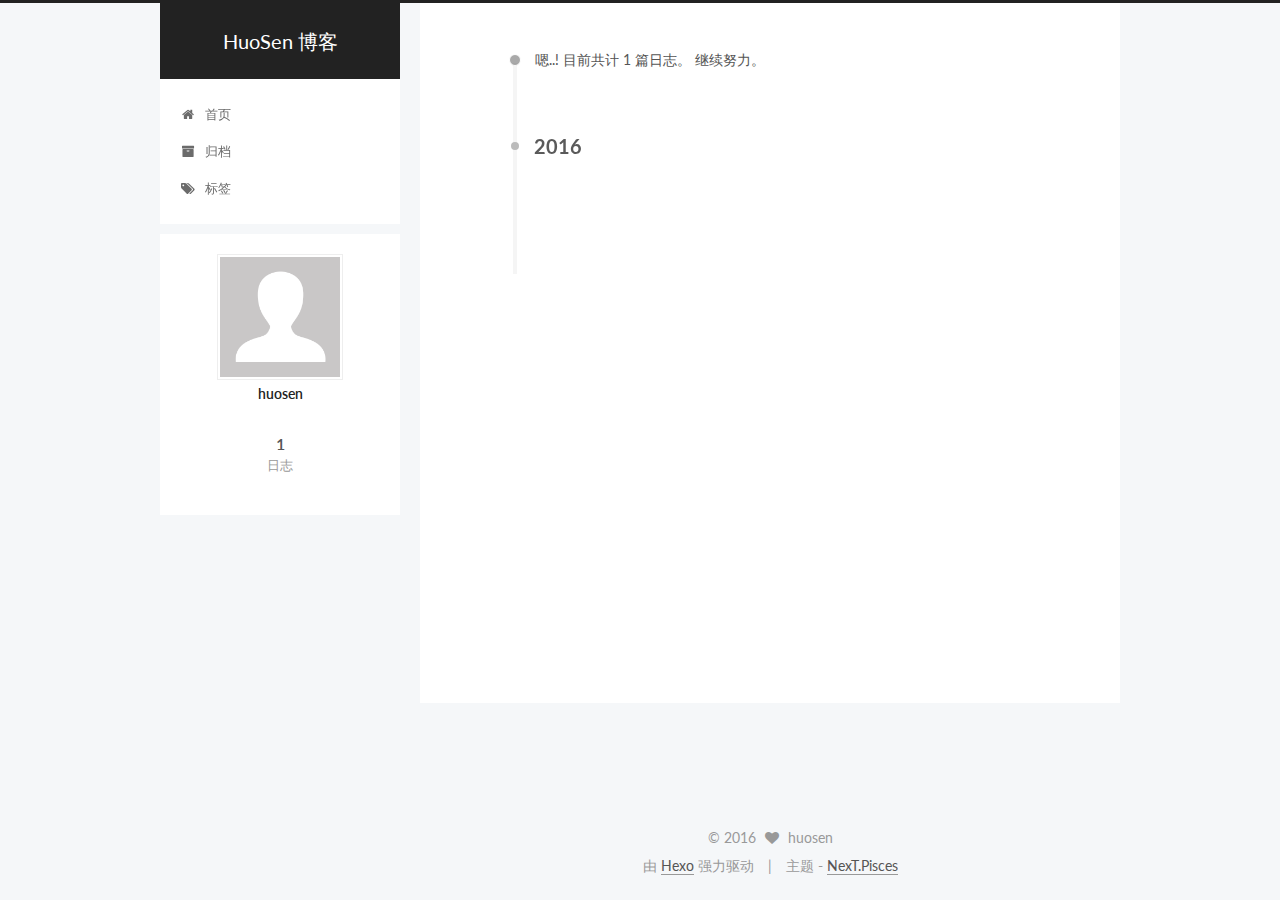
==== archives/index.html @ aec1fa44 "Site updated: 2016-07-03 00:28:52" ====
<!doctype html>



  


<html class="theme-next pisces use-motion">
<head>
  <meta charset="UTF-8"/>
<meta http-equiv="X-UA-Compatible" content="IE=edge,chrome=1" />
<meta name="viewport" content="width=device-width, initial-scale=1, maximum-scale=1"/>



<meta http-equiv="Cache-Control" content="no-transform" />
<meta http-equiv="Cache-Control" content="no-siteapp" />












  
  
  <link href="/vendors/fancybox/source/jquery.fancybox.css?v=2.1.5" rel="stylesheet" type="text/css" />




  
  
  
  

  
    
    
  

  

  

  

  

  
    
    
    <link href="//fonts.googleapis.com/css?family=Lato:300,300italic,400,400italic,700,700italic&subset=latin,latin-ext" rel="stylesheet" type="text/css">
  






<link href="/vendors/font-awesome/css/font-awesome.min.css?v=4.4.0" rel="stylesheet" type="text/css" />

<link href="/css/main.css?v=5.0.1" rel="stylesheet" type="text/css" />


  <meta name="keywords" content="Hexo, NexT" />








  <link rel="shortcut icon" type="image/x-icon" href="/favicon.ico?v=5.0.1" />






<meta property="og:type" content="website">
<meta property="og:title" content="HuoSen 博客">
<meta property="og:url" content="http://yoursite.com/archives/index.html">
<meta property="og:site_name" content="HuoSen 博客">
<meta name="twitter:card" content="summary">
<meta name="twitter:title" content="HuoSen 博客">



<script type="text/javascript" id="hexo.configuration">
  var NexT = window.NexT || {};
  var CONFIG = {
    scheme: 'Pisces',
    sidebar: {"position":"left","display":"post"},
    fancybox: true,
    motion: true,
    duoshuo: {
      userId: 0,
      author: '博主'
    }
  };
</script>




  <link rel="canonical" href="http://yoursite.com/archives/"/>

  <title> 归档 | HuoSen 博客 </title>
</head>

<body itemscope itemtype="http://schema.org/WebPage" lang="zh-Hans">

  










  
  
    
  

  <div class="container one-collumn sidebar-position-left  page-archive  ">
    <div class="headband"></div>

    <header id="header" class="header" itemscope itemtype="http://schema.org/WPHeader">
      <div class="header-inner"><div class="site-meta ">
  

  <div class="custom-logo-site-title">
    <a href="/"  class="brand" rel="start">
      <span class="logo-line-before"><i></i></span>
      <span class="site-title">HuoSen 博客</span>
      <span class="logo-line-after"><i></i></span>
    </a>
  </div>
  <p class="site-subtitle"></p>
</div>

<div class="site-nav-toggle">
  <button>
    <span class="btn-bar"></span>
    <span class="btn-bar"></span>
    <span class="btn-bar"></span>
  </button>
</div>

<nav class="site-nav">
  

  
    <ul id="menu" class="menu">
      
        
        <li class="menu-item menu-item-home">
          <a href="/" rel="section">
            
              <i class="menu-item-icon fa fa-fw fa-home"></i> <br />
            
            首页
          </a>
        </li>
      
        
        <li class="menu-item menu-item-archives">
          <a href="/archives" rel="section">
            
              <i class="menu-item-icon fa fa-fw fa-archive"></i> <br />
            
            归档
          </a>
        </li>
      
        
        <li class="menu-item menu-item-tags">
          <a href="/tags" rel="section">
            
              <i class="menu-item-icon fa fa-fw fa-tags"></i> <br />
            
            标签
          </a>
        </li>
      

      
    </ul>
  

  
</nav>

 </div>
    </header>

    <main id="main" class="main">
      <div class="main-inner">
        <div class="content-wrap">
          <div id="content" class="content">
            

  <section id="posts" class="posts-collapse">
    <span class="archive-move-on"></span>

    <span class="archive-page-counter">
      
      
      
        
      
      嗯..! 目前共计 1 篇日志。 继续努力。
    </span>

    

      
      
      

      
        
        <div class="collection-title">
          <h2 class="archive-year motion-element" id="archive-year-2016">2016</h2>
        </div>
      
      

      

  <article class="post post-type-normal" itemscope itemtype="http://schema.org/Article">
    <header class="post-header">

      <h1 class="post-title">
        
            <a class="post-title-link" href="/2016/07/02/hello-world/" itemprop="url">
              
                <span itemprop="name">Hello World</span>
              
            </a>
        
      </h1>

      <div class="post-meta">
        <time class="post-time" itemprop="dateCreated"
              datetime="2016-07-02T23:35:58+08:00"
              content="2016-07-02" >
          07-02
        </time>
      </div>

    </header>
  </article>



    

  </section>

  



          </div>
          


          

        </div>
        
          
  
  <div class="sidebar-toggle">
    <div class="sidebar-toggle-line-wrap">
      <span class="sidebar-toggle-line sidebar-toggle-line-first"></span>
      <span class="sidebar-toggle-line sidebar-toggle-line-middle"></span>
      <span class="sidebar-toggle-line sidebar-toggle-line-last"></span>
    </div>
  </div>

  <aside id="sidebar" class="sidebar">
    <div class="sidebar-inner">

      

      

      <section class="site-overview sidebar-panel  sidebar-panel-active ">
        <div class="site-author motion-element" itemprop="author" itemscope itemtype="http://schema.org/Person">
          <img class="site-author-image" itemprop="image"
               src="/images/avatar.gif"
               alt="huosen" />
          <p class="site-author-name" itemprop="name">huosen</p>
          <p class="site-description motion-element" itemprop="description"></p>
        </div>
        <nav class="site-state motion-element">
          <div class="site-state-item site-state-posts">
            <a href="/archives">
              <span class="site-state-item-count">1</span>
              <span class="site-state-item-name">日志</span>
            </a>
          </div>

          

          

        </nav>

        

        <div class="links-of-author motion-element">
          
        </div>

        
        

        
        

      </section>

      

    </div>
  </aside>


        
      </div>
    </main>

    <footer id="footer" class="footer">
      <div class="footer-inner">
        <div class="copyright" >
  
  &copy; 
  <span itemprop="copyrightYear">2016</span>
  <span class="with-love">
    <i class="fa fa-heart"></i>
  </span>
  <span class="author" itemprop="copyrightHolder">huosen</span>
</div>

<div class="powered-by">
  由 <a class="theme-link" href="http://hexo.io">Hexo</a> 强力驱动
</div>

<div class="theme-info">
  主题 -
  <a class="theme-link" href="https://github.com/iissnan/hexo-theme-next">
    NexT.Pisces
  </a>
</div>

        

        
      </div>
    </footer>

    <div class="back-to-top">
      <i class="fa fa-arrow-up"></i>
    </div>
  </div>

  

<script type="text/javascript">
  if (Object.prototype.toString.call(window.Promise) !== '[object Function]') {
    window.Promise = null;
  }
</script>









  



  
  <script type="text/javascript" src="/vendors/jquery/index.js?v=2.1.3"></script>

  
  <script type="text/javascript" src="/vendors/fastclick/lib/fastclick.min.js?v=1.0.6"></script>

  
  <script type="text/javascript" src="/vendors/jquery_lazyload/jquery.lazyload.js?v=1.9.7"></script>

  
  <script type="text/javascript" src="/vendors/velocity/velocity.min.js?v=1.2.1"></script>

  
  <script type="text/javascript" src="/vendors/velocity/velocity.ui.min.js?v=1.2.1"></script>

  
  <script type="text/javascript" src="/vendors/fancybox/source/jquery.fancybox.pack.js?v=2.1.5"></script>


  


  <script type="text/javascript" src="/js/src/utils.js?v=5.0.1"></script>

  <script type="text/javascript" src="/js/src/motion.js?v=5.0.1"></script>



  
  


  <script type="text/javascript" src="/js/src/affix.js?v=5.0.1"></script>

  <script type="text/javascript" src="/js/src/schemes/pisces.js?v=5.0.1"></script>



  
  
    <script type="text/javascript" id="motion.page.archive">
      $('.archive-year').velocity('transition.slideLeftIn');
    </script>
  


  


  <script type="text/javascript" src="/js/src/bootstrap.js?v=5.0.1"></script>



  



  




  
  
  

  

  

</body>
</html>
---- css/main.css ----
/* normalize.css v3.0.2 | MIT License | git.io/normalize */
html {
  font-family: sans-serif; /* 1 */
  -ms-text-size-adjust: 100%; /* 2 */
  -webkit-text-size-adjust: 100%; /* 2 */
}
body {
  margin: 0;
}
article,
aside,
details,
figcaption,
figure,
footer,
header,
hgroup,
main,
menu,
nav,
section,
summary {
  display: block;
}
audio,
canvas,
progress,
video {
  display: inline-block; /* 1 */
  vertical-align: baseline; /* 2 */
}
audio:not([controls]) {
  display: none;
  height: 0;
}
[hidden],
template {
  display: none;
}
a {
  background-color: transparent;
}
a:active,
a:hover {
  outline: 0;
}
abbr[title] {
  border-bottom: 1px dotted;
}
b,
strong {
  font-weight: bold;
}
dfn {
  font-style: italic;
}
h1 {
  font-size: 2em;
  margin: 0.67em 0;
}
mark {
  background: #ff0;
  color: #000;
}
small {
  font-size: 80%;
}
sub,
sup {
  font-size: 75%;
  line-height: 0;
  position: relative;
  vertical-align: baseline;
}
sup {
  top: -0.5em;
}
sub {
  bottom: -0.25em;
}
img {
  border: 0;
}
svg:not(:root) {
  overflow: hidden;
}
figure {
  margin: 1em 40px;
}
hr {
  -moz-box-sizing: content-box;
  box-sizing: content-box;
  height: 0;
}
pre {
  overflow: auto;
}
code,
kbd,
pre,
samp {
  font-family: monospace, monospace;
  font-size: 1em;
}
button,
input,
optgroup,
select,
textarea {
  color: inherit; /* 1 */
  font: inherit; /* 2 */
  margin: 0; /* 3 */
}
button {
  overflow: visible;
}
button,
select {
  text-transform: none;
}
button,
html input[type="button"],
input[type="reset"],
input[type="submit"] {
  -webkit-appearance: button; /* 2 */
  cursor: pointer; /* 3 */
}
button[disabled],
html input[disabled] {
  cursor: default;
}
button::-moz-focus-inner,
input::-moz-focus-inner {
  border: 0;
  padding: 0;
}
input {
  line-height: normal;
}
input[type="checkbox"],
input[type="radio"] {
  box-sizing: border-box; /* 1 */
  padding: 0; /* 2 */
}
input[type="number"]::-webkit-inner-spin-button,
input[type="number"]::-webkit-outer-spin-button {
  height: auto;
}
input[type="search"] {
  -webkit-appearance: textfield; /* 1 */
  -moz-box-sizing: content-box;
  -webkit-box-sizing: content-box; /* 2 */
  box-sizing: content-box;
}
input[type="search"]::-webkit-search-cancel-button,
input[type="search"]::-webkit-search-decoration {
  -webkit-appearance: none;
}
fieldset {
  border: 1px solid #c0c0c0;
  margin: 0 2px;
  padding: 0.35em 0.625em 0.75em;
}
legend {
  border: 0; /* 1 */
  padding: 0; /* 2 */
}
textarea {
  overflow: auto;
}
optgroup {
  font-weight: bold;
}
table {
  border-collapse: collapse;
  border-spacing: 0;
}
td,
th {
  padding: 0;
}
::selection {
  background: #262a30;
  color: #fff;
}
body {
  position: relative;
  font-family: 'Lato', "PingFang SC", "Microsoft YaHei", sans-serif;
  font-size: 14px;
  line-height: 2;
  color: #555;
  background: #fff;
}
@media (max-width: 767px) {
  body {
    padding-right: 0 !important;
  }
}
@media (min-width: 768px) and (max-width: 991px) {
  body {
    padding-right: 0 !important;
  }
}
@media (min-width: 1600px) {
  body {
    font-size: 16px;
  }
}
h1,
h2,
h3,
h4,
h5,
h6 {
  margin: 0;
  padding: 0;
  font-weight: bold;
  line-height: 1.5;
  font-family: 'Lato', "PingFang SC", "Microsoft YaHei", sans-serif;
}
h2,
h3,
h4,
h5,
h6 {
  margin: 20px 0 15px;
}
h1 {
  font-size: 22px;
}
@media (max-width: 767px) {
  h1 {
    font-size: 18px;
  }
}
h2 {
  font-size: 20px;
}
@media (max-width: 767px) {
  h2 {
    font-size: 16px;
  }
}
h3 {
  font-size: 18px;
}
@media (max-width: 767px) {
  h3 {
    font-size: 14px;
  }
}
h4 {
  font-size: 16px;
}
@media (max-width: 767px) {
  h4 {
    font-size: 12px;
  }
}
h5 {
  font-size: 14px;
}
@media (max-width: 767px) {
  h5 {
    font-size: 10px;
  }
}
h6 {
  font-size: 12px;
}
@media (max-width: 767px) {
  h6 {
    font-size: 8px;
  }
}
p {
  margin: 0 0 25px 0;
}
a {
  color: #555;
  text-decoration: none;
  border-bottom: 1px solid #999;
  word-wrap: break-word;
}
a:hover {
  color: #222;
  border-bottom-color: #222;
}
ul {
  list-style: none;
}
blockquote {
  margin: 0;
  padding: 0;
}
img {
  display: block;
  margin: auto;
  max-width: 100%;
  height: auto;
}
hr {
  margin: 40px 0;
  height: 3px;
  border: none;
  background-color: #ddd;
  background-image: repeating-linear-gradient(-45deg, #fff, #fff 4px, transparent 4px, transparent 8px);
}
blockquote {
  padding: 0 15px;
  color: #666;
  border-left: 4px solid #ddd;
}
blockquote cite::before {
  content: "-";
  padding: 0 5px;
}
dt {
  font-weight: 700;
}
dd {
  margin: 0;
  padding: 0;
}
.text-left {
  text-align: left;
}
.text-center {
  text-align: center;
}
.text-right {
  text-align: right;
}
.text-justify {
  text-align: justify;
}
.text-nowrap {
  white-space: nowrap;
}
.text-lowercase {
  text-transform: lowercase;
}
.text-uppercase {
  text-transform: uppercase;
}
.text-capitalize {
  text-transform: capitalize;
}
.center-block {
  display: block;
  margin-left: auto;
  margin-right: auto;
}
.clearfix:before,
.clearfix:after {
  content: " ";
  display: table;
}
.clearfix:after {
  clear: both;
}
.pullquote {
  width: 45%;
}
.pullquote.left {
  float: left;
  margin-left: 5px;
  margin-right: 10px;
}
.pullquote.right {
  float: right;
  margin-left: 10px;
  margin-right: 5px;
}
.affix.affix.affix {
  position: fixed;
}
.translation {
  margin-top: -20px;
  font-size: 14px;
  color: #999;
}
.scrollbar-measure {
  width: 100px;
  height: 100px;
  overflow: scroll;
  position: absolute;
  top: -9999px;
}
.use-motion .motion-element {
  opacity: 0;
}
#local-search-input {
  padding: 3px;
  border: none;
  text-indent: 14px;
  border-radius: 0;
  width: 140px;
  outline: none;
  border-bottom: 1px solid #999;
  background: inherit;
  opacity: 0.5;
}
#local-search-input:focus {
  opacity: 1;
}
.search-icon {
  position: absolute;
  top: 9px;
}
table {
  margin: 20px 0;
  width: 100%;
  border-collapse: collapse;
  border-spacing: 0;
  border: 1px solid #ddd;
  font-size: 14px;
  table-layout: fixed;
  word-wrap: break-all;
}
table>tbody>tr:nth-of-type(odd) {
  background-color: #f9f9f9;
}
table>tbody>tr:hover {
  background-color: #f5f5f5;
}
caption,
th,
td {
  padding: 8px;
  text-align: left;
  vertical-align: middle;
  font-weight: normal;
}
th,
td {
  border-bottom: 3px solid #ddd;
  border-right: 1px solid #eee;
}
th {
  padding-bottom: 10px;
  font-weight: 700;
}
td {
  border-bottom-width: 1px;
}
html,
body {
  height: 100%;
}
.container {
  position: relative;
  min-height: 100%;
}
.header-inner {
  margin: 0 auto;
  padding: 100px 0 70px;
  width: 700px;
}
@media (min-width: 1600px) {
  .container .header-inner {
    width: 900px;
  }
}
.main {
  padding-bottom: 150px;
}
.main-inner {
  margin: 0 auto;
  width: 700px;
}
@media (min-width: 1600px) {
  .container .main-inner {
    width: 900px;
  }
}
.footer {
  position: absolute;
  left: 0;
  bottom: 0;
  width: 100%;
  min-height: 50px;
}
.footer-inner {
  box-sizing: border-box;
  margin: 20px auto;
  width: 700px;
}
@media (min-width: 1600px) {
  .container .footer-inner {
    width: 900px;
  }
}
pre,
.highlight {
  overflow: auto;
  margin: 20px 0;
  padding: 15px;
  font-size: 13px;
  color: #4d4d4c;
  background: #f7f7f7;
  line-height: 1.6;
}
pre,
code {
  font-family: consolas, Menlo, "PingFang SC", "Microsoft YaHei", monospace;
}
code {
  padding: 2px 4px;
  word-break: break-all;
  color: #555;
  background: #eee;
  border-radius: 4px;
  font-size: 13px;
}
pre code {
  padding: 0;
  color: #4d4d4c;
  background: none;
  text-shadow: none;
}
.highlight pre {
  border: none;
  margin: 0;
  padding: 1px;
}
.highlight table {
  margin: 0;
  width: auto;
  border: none;
}
.highlight td {
  border: none;
  padding: 0;
}
.highlight figcaption {
  font-size: 1em;
  color: #4d4d4c;
  line-height: 1em;
  margin-bottom: 1em;
}
.highlight figcaption:before,
.highlight figcaption:after {
  content: " ";
  display: table;
}
.highlight figcaption:after {
  clear: both;
}
.highlight figcaption a {
  float: right;
  color: #4d4d4c;
}
.highlight figcaption a:hover {
  border-bottom-color: #4d4d4c;
}
.highlight .gutter pre {
  color: #666;
  text-align: right;
  padding-right: 20px;
}
.highlight .line {
  height: 20px;
}
.gist table {
  width: auto;
}
.gist table td {
  border: none;
}
pre .comment {
  color: #8e908c;
}
pre .variable,
pre .attribute,
pre .tag,
pre .regexp,
pre .ruby .constant,
pre .xml .tag .title,
pre .xml .pi,
pre .xml .doctype,
pre .html .doctype,
pre .css .id,
pre .css .class,
pre .css .pseudo {
  color: #c82829;
}
pre .number,
pre .preprocessor,
pre .built_in,
pre .literal,
pre .params,
pre .constant,
pre .command {
  color: #f5871f;
}
pre .ruby .class .title,
pre .css .rules .attribute,
pre .string,
pre .value,
pre .inheritance,
pre .header,
pre .ruby .symbol,
pre .xml .cdata,
pre .special,
pre .number,
pre .formula {
  color: #718c00;
}
pre .title,
pre .css .hexcolor {
  color: #3e999f;
}
pre .function,
pre .python .decorator,
pre .python .title,
pre .ruby .function .title,
pre .ruby .title .keyword,
pre .perl .sub,
pre .javascript .title,
pre .coffeescript .title {
  color: #4271ae;
}
pre .keyword,
pre .javascript .function {
  color: #8959a8;
}
.full-image.full-image.full-image {
  border: none;
  max-width: 100%;
  width: auto;
  margin: 20px auto;
}
@media (min-width: 992px) {
  .full-image.full-image.full-image {
    max-width: none;
    width: 126%;
    margin: 0 -13%;
  }
}
.blockquote-center,
.page-home .post-type-quote blockquote,
.page-post-detail .post-type-quote blockquote {
  position: relative;
  margin: 40px 0;
  padding: 0;
  border-left: none;
  text-align: center;
}
.blockquote-center::before,
.page-home .post-type-quote blockquote::before,
.page-post-detail .post-type-quote blockquote::before,
.blockquote-center::after,
.page-home .post-type-quote blockquote::after,
.page-post-detail .post-type-quote blockquote::after {
  position: absolute;
  content: ' ';
  display: block;
  width: 100%;
  height: 24px;
  opacity: 0.2;
  background-repeat: no-repeat;
  background-position: 0 -6px;
  background-size: 22px 22px;
}
.blockquote-center::before,
.page-home .post-type-quote blockquote::before,
.page-post-detail .post-type-quote blockquote::before {
  top: -20px;
  background-image: url("../images/quote-l.svg");
  border-top: 1px solid #ccc;
}
.blockquote-center::after,
.page-home .post-type-quote blockquote::after,
.page-post-detail .post-type-quote blockquote::after {
  bottom: -20px;
  background-image: url("../images/quote-r.svg");
  border-bottom: 1px solid #ccc;
  background-position: 100% 8px;
}
.blockquote-center p,
.page-home .post-type-quote blockquote p,
.page-post-detail .post-type-quote blockquote p,
.blockquote-center div,
.page-home .post-type-quote blockquote div,
.page-post-detail .post-type-quote blockquote div {
  text-align: center;
}
.post .post-body .group-picture img {
  box-sizing: border-box;
  padding: 0 3px;
  border: none;
}
.post .group-picture-row {
  overflow: hidden;
  margin-top: 6px;
}
.post .group-picture-row:first-child {
  margin-top: 0;
}
.post .group-picture-column {
  float: left;
}
.page-post-detail .post-body .group-picture-column {
  float: none;
  margin-top: 10px;
  width: auto !important;
}
.page-post-detail .post-body .group-picture-column img {
  margin: 0 auto;
}
.page-archive .group-picture-container {
  overflow: hidden;
}
.page-archive .group-picture-row {
  float: left;
}
.page-archive .group-picture-row:first-child {
  margin-top: 6px;
}
.page-archive .group-picture-column {
  max-width: 150px;
  max-height: 150px;
}
.btn {
  display: inline-block;
  padding: 0 20px;
  font-size: 14px;
  color: #fff;
  background: #222;
  border: 2px solid #555;
  text-decoration: none;
  border-radius: 0;
  transition-property: background-color;
  transition-duration: 0.2s;
  transition-timing-function: ease-in-out;
  transition-delay: 0s;
}
.btn:hover,
.post-more-link .btn:hover {
  border-color: #222;
  color: #fff;
  background: #222;
}
.btn-bar {
  display: block;
  width: 22px;
  height: 2px;
  background: #555;
  border-radius: 1px;
}
.btn-bar+.btn-bar {
  margin-top: 4px;
}
.pagination {
  margin: 120px 0 40px;
  text-align: center;
  border-top: 1px solid #eee;
}
.page-number-basic,
.pagination .prev,
.pagination .next,
.pagination .page-number,
.pagination .space {
  display: inline-block;
  position: relative;
  top: -1px;
  margin: 0 10px;
  padding: 0 10px;
  line-height: 30px;
}
@media (max-width: 767px) {
  .page-number-basic,
  .pagination .prev,
  .pagination .next,
  .pagination .page-number,
  .pagination .space {
    margin: 0 5px;
  }
}
.pagination .prev,
.pagination .next,
.pagination .page-number {
  border-bottom: 0;
  border-top: 1px solid #eee;
  transition-property: border-color;
  transition-duration: 0.2s;
  transition-timing-function: ease-in-out;
  transition-delay: 0s;
}
.pagination .prev:hover,
.pagination .next:hover,
.pagination .page-number:hover {
  border-top-color: #222;
}
.pagination .space {
  padding: 0;
  margin: 0;
}
.pagination .prev {
  margin-left: 0;
}
.pagination .next {
  margin-right: 0;
}
.pagination .page-number.current {
  color: #fff;
  background: #ccc;
  border-top-color: #ccc;
}
@media (max-width: 767px) {
  .pagination {
    border-top: none;
  }
  .pagination .prev,
  .pagination .next,
  .pagination .page-number {
    margin-bottom: 10px;
    border-top: 0;
    border-bottom: 1px solid #eee;
  }
  .pagination .prev:hover,
  .pagination .next:hover,
  .pagination .page-number:hover {
    border-bottom-color: #222;
  }
}
.comments {
  margin: 60px 20px 0;
}
.tag-cloud {
  text-align: center;
}
.tag-cloud a {
  display: inline-block;
  margin: 10px;
}
.back-to-top {
  box-sizing: border-box;
  position: fixed;
  bottom: -100px;
  right: 50px;
  z-index: 1050;
  padding: 0 6px;
  width: 25px;
  background: #222;
  font-size: 12px;
  opacity: 0.6;
  color: #fff;
  cursor: pointer;
  text-align: center;
  -webkit-transform: translateZ(0);
  transition-property: bottom;
  transition-duration: 0.2s;
  transition-timing-function: ease-in-out;
  transition-delay: 0s;
}
@media (max-width: 767px) {
  .back-to-top {
    display: none;
  }
}
@media (min-width: 768px) and (max-width: 991px) {
  .back-to-top {
    display: none;
  }
}
.back-to-top.back-to-top-on {
  bottom: 40px;
}
.header {
  background: #fff;
}
.header-inner {
  position: relative;
}
.headband {
  height: 3px;
  background: #222;
}
.site-meta {
  margin: 0;
  text-align: center;
}
@media (max-width: 767px) {
  .site-meta {
    text-align: center;
  }
}
.brand {
  position: relative;
  display: inline-block;
  padding: 0 40px;
  color: #fff;
  background: #222;
  border-bottom: none;
}
.brand:hover {
  color: #fff;
}
.logo {
  display: inline-block;
  margin-right: 5px;
  line-height: 36px;
  vertical-align: top;
}
.site-title {
  display: inline-block;
  vertical-align: top;
  line-height: 36px;
  font-size: 20px;
  font-weight: normal;
  font-family: 'Lato', "PingFang SC", "Microsoft YaHei", sans-serif;
}
.site-subtitle {
  margin-top: 10px;
  font-size: 13px;
  color: #ddd;
}
.use-motion .brand {
  opacity: 0;
}
.use-motion .logo,
.use-motion .site-title,
.use-motion .site-subtitle {
  opacity: 0;
  position: relative;
  top: -10px;
}
.site-nav-toggle {
  display: none;
  position: absolute;
  top: 10px;
  left: 10px;
}
@media (max-width: 767px) {
  .site-nav-toggle {
    display: block;
  }
}
.site-nav-toggle button {
  margin-top: 2px;
  padding: 9px 10px;
  background: transparent;
  border: none;
}
@media (max-width: 767px) {
  .site-nav {
    display: none;
    margin: 0 -10px;
    padding: 0 10px;
    clear: both;
    border-top: 1px solid #ddd;
  }
}
@media (min-width: 768px) and (max-width: 991px) {
  .site-nav {
    display: block !important;
  }
}
@media (min-width: 992px) {
  .site-nav {
    display: block !important;
  }
}
.menu {
  margin-top: 20px;
  padding-left: 0;
  text-align: center;
}
.menu .menu-item {
  display: inline-block;
  margin: 0 10px;
}
@media screen and (max-width: 767px) {
  .menu .menu-item {
    margin-top: 10px;
  }
}
.menu .menu-item a {
  display: block;
  font-size: 13px;
  text-transform: capitalize;
  line-height: inherit;
  border-bottom: 1px solid transparent;
  transition-property: border-color;
  transition-duration: 0.2s;
  transition-timing-function: ease-in-out;
  transition-delay: 0s;
}
.menu .menu-item a:hover,
.menu-item-active a {
  border-bottom-color: #222;
}
.menu .menu-item .fa {
  margin-right: 5px;
}
.use-motion .menu-item {
  opacity: 0;
}
.post-body {
  font-family: 'Lato', "PingFang SC", "Microsoft YaHei", sans-serif;
}
@media (max-width: 767px) {
  .post-body {
    word-break: break-word;
  }
}
.post-body .fancybox img {
  display: block !important;
  margin: 0 auto;
  cursor: pointer;
  cursor: zoom-in;
  cursor: -webkit-zoom-in;
}
.post-body .image-caption,
.post-body .figure .caption {
  margin: 10px auto 15px;
  text-align: center;
  font-size: 14px;
  color: #999;
  font-weight: bold;
  line-height: 1;
}
.post-sticky-flag {
  display: inline-block;
  font-size: 16px;
  -ms-transform: rotate(30deg);
  -webkit-transform: rotate(30deg);
  -moz-transform: rotate(30deg);
  -ms-transform: rotate(30deg);
  -o-transform: rotate(30deg);
  transform: rotate(30deg);
}
.posts-expand {
  padding-top: 40px;
}
@media (max-width: 767px) {
  .posts-expand {
    margin: 0 20px;
  }
  .post-body pre,
  .post-body .highlight {
    padding: 10px;
  }
  .post-body pre .gutter pre,
  .post-body .highlight .gutter pre {
    padding-right: 10px;
  }
}
@media (min-width: 992px) {
  .posts-expand .post-body {
    text-align: justify;
  }
}
.posts-expand .post-body h2,
.posts-expand .post-body h3,
.posts-expand .post-body h4,
.posts-expand .post-body h5,
.posts-expand .post-body h6 {
  padding-top: 10px;
}
.posts-expand .post-body h2 .header-anchor,
.posts-expand .post-body h3 .header-anchor,
.posts-expand .post-body h4 .header-anchor,
.posts-expand .post-body h5 .header-anchor,
.posts-expand .post-body h6 .header-anchor {
  float: right;
  margin-left: 10px;
  color: #ccc;
  border-bottom-style: none;
  visibility: hidden;
}
.posts-expand .post-body h2 .header-anchor:hover,
.posts-expand .post-body h3 .header-anchor:hover,
.posts-expand .post-body h4 .header-anchor:hover,
.posts-expand .post-body h5 .header-anchor:hover,
.posts-expand .post-body h6 .header-anchor:hover {
  color: inherit;
}
.posts-expand .post-body h2:hover .header-anchor,
.posts-expand .post-body h3:hover .header-anchor,
.posts-expand .post-body h4:hover .header-anchor,
.posts-expand .post-body h5:hover .header-anchor,
.posts-expand .post-body h6:hover .header-anchor {
  visibility: visible;
}
.posts-expand .post-body ul li {
  list-style: circle;
}
.posts-expand .post-body img {
  box-sizing: border-box;
  margin: auto;
  padding: 3px;
  border: 1px solid #ddd;
}
.posts-expand .fancybox img {
  margin: 0 auto;
}
@media (max-width: 767px) {
  .posts-collapse {
    margin: 0 20px;
  }
  .posts-collapse .post-title,
  .posts-collapse .post-meta {
    display: block;
    width: auto;
    text-align: left;
  }
}
.posts-collapse {
  position: relative;
  z-index: 1010;
  margin-left: 55px;
}
.posts-collapse::after {
  content: " ";
  position: absolute;
  top: 20px;
  left: 0;
  margin-left: -2px;
  width: 4px;
  height: 100%;
  background: #f5f5f5;
  z-index: -1;
}
@media (max-width: 767px) {
  .posts-collapse {
    margin: 0 20px;
  }
}
.posts-collapse .collection-title {
  position: relative;
  margin: 60px 0;
}
.posts-collapse .collection-title h2 {
  margin-left: 20px;
}
.posts-collapse .collection-title small {
  color: #bbb;
}
.posts-collapse .collection-title::before {
  content: " ";
  position: absolute;
  left: 0;
  top: 50%;
  margin-left: -4px;
  margin-top: -4px;
  width: 8px;
  height: 8px;
  background: #bbb;
  border-radius: 50%;
}
.posts-collapse .post {
  margin: 30px 0;
}
.posts-collapse .post-header {
  position: relative;
  transition-duration: 0.2s;
  transition-timing-function: ease-in-out;
  transition-delay: 0s;
  transition-property: border;
  border-bottom: 1px dashed #ccc;
}
.posts-collapse .post-header::before {
  content: " ";
  position: absolute;
  left: 0;
  top: 12px;
  width: 6px;
  height: 6px;
  margin-left: -4px;
  background: #bbb;
  border-radius: 50%;
  border: 1px solid #fff;
  transition-duration: 0.2s;
  transition-timing-function: ease-in-out;
  transition-delay: 0s;
  transition-property: background;
}
.posts-collapse .post-header:hover {
  border-bottom-color: #666;
}
.posts-collapse .post-header:hover::before {
  background: #222;
}
.posts-collapse .post-meta {
  position: absolute;
  font-size: 12px;
  left: 20px;
  top: 5px;
}
.posts-collapse .post-comments-count {
  display: none;
}
.posts-collapse .post-title {
  margin-left: 60px;
  font-size: 16px;
  font-weight: normal;
  line-height: inherit;
}
.posts-collapse .post-title::after {
  margin-left: 3px;
  opacity: 0.6;
}
.posts-collapse .post-title a {
  color: #666;
  border-bottom: none;
}
.page-home .post-type-quote .post-header,
.page-post-detail .post-type-quote .post-header,
.page-home .post-type-quote .post-tags,
.page-post-detail .post-type-quote .post-tags {
  display: none;
}
.posts-expand .post-title {
  font-size: 26px;
  text-align: center;
  word-break: break-word;
  font-weight: 300;
}
@media (max-width: 767px) {
  .posts-expand .post-title {
    font-size: 22px;
  }
}
.posts-expand .post-title-link {
  display: inline-block;
  position: relative;
  color: #555;
  border-bottom: none;
  line-height: 1.2;
  vertical-align: top;
}
.posts-expand .post-title-link::before {
  content: "";
  position: absolute;
  width: 100%;
  height: 2px;
  bottom: 0;
  left: 0;
  background-color: #000;
  visibility: hidden;
  -webkit-transform: scaleX(0);
  -moz-transform: scaleX(0);
  -ms-transform: scaleX(0);
  -o-transform: scaleX(0);
  transform: scaleX(0);
  transition-duration: 0.2s;
  transition-timing-function: ease-in-out;
  transition-delay: 0s;
}
.posts-expand .post-title-link:hover::before {
  visibility: visible;
  -webkit-transform: scaleX(1);
  -moz-transform: scaleX(1);
  -ms-transform: scaleX(1);
  -o-transform: scaleX(1);
  transform: scaleX(1);
}
.posts-expand .post-title-link .fa {
  font-size: 16px;
}
.posts-expand .post-meta {
  margin: 3px 0 60px 0;
  color: #999;
  font-family: 'Lato', "PingFang SC", "Microsoft YaHei", sans-serif;
  font-size: 12px;
  text-align: center;
}
.posts-expand .post-meta .post-category-list {
  display: inline-block;
  margin: 0;
  padding: 3px;
}
.posts-expand .post-meta .post-category-list-link {
  color: #999;
}
.post-meta-item-icon {
  display: none;
  margin-right: 3px;
}
@media (min-width: 768px) and (max-width: 991px) {
  .post-meta-item-icon {
    display: inline-block;
  }
}
@media (max-width: 767px) {
  .post-meta-item-icon {
    display: inline-block;
  }
}
@media (min-width: 768px) and (max-width: 991px) {
  .post-meta-item-text {
    display: none;
  }
}
@media (max-width: 767px) {
  .post-meta-item-text {
    display: none;
  }
}
@media (max-width: 767px) {
  .posts-expand .post-comments-count {
    display: none;
  }
}
.post-more-link {
  margin-top: 50px;
}
.post-more-link .btn {
  color: #555;
  font-size: 14px;
  background: #fff;
  border-radius: 2px;
  line-height: 2;
}
.posts-expand .post-tags {
  margin-top: 40px;
  text-align: center;
}
.posts-expand .post-tags a {
  display: inline-block;
  margin-right: 10px;
  font-size: 13px;
}
.post-nav {
  overflow: hidden;
  margin-top: 60px;
  padding: 10px;
  white-space: nowrap;
  border-top: 1px solid #eee;
}
.post-nav-item {
  display: inline-block;
  width: 50%;
  white-space: normal;
}
.post-nav-item a {
  position: relative;
  display: inline-block;
  line-height: 25px;
  font-size: 14px;
  color: #555;
  border-bottom: none;
}
.post-nav-item a:hover {
  color: #222;
  border-bottom: none;
}
.post-nav-item a:active {
  top: 2px;
}
.post-nav-item a i {
  font-size: 12px;
}
.post-nav-prev {
  text-align: right;
}
.posts-expand .post-eof {
  display: block;
  margin: 80px auto 60px;
  width: 8%;
  height: 1px;
  background: #ccc;
  text-align: center;
}
.post:last-child .post-eof.post-eof.post-eof {
  display: none;
}
.post-gallery {
  display: table;
  table-layout: fixed;
  width: 100%;
  border-collapse: separate;
}
.post-gallery-row {
  display: table-row;
}
.post-gallery .post-gallery-img {
  display: table-cell;
  text-align: center;
  vertical-align: middle;
  border: none;
}
.post-gallery .post-gallery-img img {
  max-width: 100%;
  max-height: 100%;
  border: none;
}
.fancybox-close,
.fancybox-close:hover {
  border: none;
}
.sidebar {
  position: fixed;
  right: 0;
  top: 0;
  bottom: 0;
  width: 0;
  z-index: 1040;
  box-shadow: inset 0 2px 6px #000;
  background: #222;
  -webkit-transform: translateZ(0);
}
.sidebar a {
  color: #999;
  border-bottom-color: #555;
}
.sidebar a:hover {
  color: #eee;
}
@media (min-width: 768px) and (max-width: 991px) {
  .sidebar {
    display: none !important;
  }
}
@media (max-width: 767px) {
  .sidebar {
    display: none !important;
  }
}
.sidebar-inner {
  position: relative;
  padding: 20px 10px;
  color: #999;
  text-align: center;
}
.sidebar-toggle {
  position: fixed;
  right: 50px;
  bottom: 45px;
  width: 15px;
  height: 15px;
  padding: 5px;
  background: #222;
  line-height: 0;
  z-index: 1050;
  cursor: pointer;
  -webkit-transform: translateZ(0);
}
@media (min-width: 768px) and (max-width: 991px) {
  .sidebar-toggle {
    display: none;
  }
}
@media (max-width: 767px) {
  .sidebar-toggle {
    display: none;
  }
}
.sidebar-toggle-line {
  position: relative;
  display: inline-block;
  vertical-align: top;
  height: 2px;
  width: 100%;
  background: #fff;
  margin-top: 3px;
}
.sidebar-toggle-line:first-child {
  margin-top: 0;
}
.site-author-image {
  display: block;
  margin: 0 auto;
  padding: 2px;
  max-width: 120px;
  height: auto;
  border: 1px solid #eee;
}
.site-author-name {
  margin: 0;
  text-align: center;
  color: #222;
  font-weight: 600;
}
.site-description {
  margin-top: 0;
  text-align: center;
  font-size: 13px;
  color: #999;
}
.site-state {
  overflow: hidden;
  line-height: 1.4;
  white-space: nowrap;
  text-align: center;
}
.site-state-item {
  display: inline-block;
  padding: 0 15px;
  border-left: 1px solid #eee;
}
.site-state-item:first-child {
  border-left: none;
}
.site-state-item a {
  border-bottom: none;
}
.site-state-item-count {
  display: block;
  text-align: center;
  color: inherit;
  font-weight: 600;
  font-size: 16px;
}
.site-state-item-name {
  font-size: 13px;
  color: #999;
}
.feed-link {
  margin-top: 20px;
}
.feed-link a {
  display: inline-block;
  padding: 0 15px;
  color: #fc6423;
  border: 1px solid #fc6423;
  border-radius: 4px;
}
.feed-link a i {
  color: #fc6423;
  font-size: 14px;
}
.feed-link a:hover {
  color: #fff;
  background: #fc6423;
}
.feed-link a:hover i {
  color: #fff;
}
.links-of-author {
  margin-top: 20px;
}
.links-of-author a {
  display: inline-block;
  vertical-align: middle;
  margin-right: 10px;
  margin-bottom: 10px;
  border-bottom-color: #555;
  font-size: 13px;
}
.links-of-author a:before {
  display: inline-block;
  vertical-align: middle;
  margin-right: 3px;
  content: " ";
  width: 4px;
  height: 4px;
  border-radius: 50%;
  background: #2011af;
}
.links-of-blogroll {
  font-size: 13px;
}
.links-of-blogroll-title {
  margin-top: 20px;
  font-size: 14px;
  font-weight: 600;
}
.links-of-blogroll-list {
  margin: 0;
  padding: 0;
}
.links-of-blogroll-item {
  padding: 2px 10px;
}
.sidebar-nav {
  margin: 0 0 20px;
  padding-left: 0;
}
.sidebar-nav li {
  display: inline-block;
  cursor: pointer;
  border-bottom: 1px solid transparent;
  font-size: 14px;
  color: #555;
}
.sidebar-nav li:hover {
  color: #fc6423;
}
.page-post-detail .sidebar-nav-toc {
  padding: 0 5px;
}
.page-post-detail .sidebar-nav-overview {
  margin-left: 10px;
}
.sidebar-nav .sidebar-nav-active {
  color: #fc6423;
  border-bottom-color: #fc6423;
}
.sidebar-nav .sidebar-nav-active:hover {
  color: #fc6423;
}
.sidebar-panel {
  display: none;
}
.sidebar-panel-active {
  display: block;
}
.post-toc-empty {
  font-size: 14px;
  color: #666;
}
.post-toc-wrap {
  overflow: hidden;
}
.post-toc {
  overflow: auto;
}
.post-toc ol {
  margin: 0;
  padding: 0 2px 5px 10px;
  text-align: left;
  list-style: none;
  font-size: 14px;
}
.post-toc ol > ol {
  padding-left: 0;
}
.post-toc ol a {
  transition-duration: 0.2s;
  transition-timing-function: ease-in-out;
  transition-delay: 0s;
  transition-property: all;
  color: #666;
  border-bottom-color: #ccc;
}
.post-toc ol a:hover {
  color: #000;
  border-bottom-color: #000;
}
.post-toc .nav-item {
  overflow: hidden;
  text-overflow: ellipsis;
  white-space: nowrap;
  line-height: 1.8;
}
.post-toc .nav .nav-child {
  display: none;
}
.post-toc .nav .active > .nav-child {
  display: block;
}
.post-toc .nav .active-current > .nav-child {
  display: block;
}
.post-toc .nav .active-current > .nav-child > .nav-item {
  display: block;
}
.post-toc .nav .active > a {
  color: #fc6423;
  border-bottom-color: #fc6423;
}
.post-toc .nav .active-current > a {
  color: #fc6423;
}
.post-toc .nav .active-current > a:hover {
  color: #fc6423;
}
.footer {
  font-size: 14px;
  color: #999;
}
.footer img {
  border: none;
}
.footer-inner {
  text-align: center;
}
.with-love {
  display: inline-block;
  margin: 0 5px;
}
.powered-by,
.theme-info {
  display: inline-block;
}
.powered-by {
  margin-right: 10px;
}
.powered-by::after {
  content: "|";
  padding-left: 10px;
}
.cc-license {
  margin-top: 10px;
  text-align: center;
}
.cc-license .cc-opacity {
  opacity: 0.7;
  border-bottom: none;
}
.cc-license .cc-opacity:hover {
  opacity: 0.9;
}
.cc-license img {
  display: inline-block;
}
.theme-next #ds-thread #ds-reset {
  color: #555;
}
.theme-next #ds-thread #ds-reset .ds-replybox {
  margin-bottom: 30px;
}
.theme-next #ds-thread #ds-reset .ds-replybox .ds-avatar,
.theme-next #ds-reset .ds-avatar img {
  box-shadow: none;
}
.theme-next #ds-thread #ds-reset .ds-textarea-wrapper {
  border-color: #c7d4e1;
  background: none;
  border-top-right-radius: 3px;
  border-top-left-radius: 3px;
}
.theme-next #ds-thread #ds-reset .ds-textarea-wrapper textarea {
  height: 60px;
}
.theme-next #ds-reset .ds-rounded-top {
  border-radius: 0;
}
.theme-next #ds-thread #ds-reset .ds-post-toolbar {
  box-sizing: border-box;
  border: 1px solid #c7d4e1;
  background: #f6f8fa;
}
.theme-next #ds-thread #ds-reset .ds-post-options {
  height: 40px;
  border: none;
  background: none;
}
.theme-next #ds-thread #ds-reset .ds-toolbar-buttons {
  top: 11px;
}
.theme-next #ds-thread #ds-reset .ds-sync {
  top: 5px;
}
.theme-next #ds-thread #ds-reset .ds-post-button {
  top: 4px;
  right: 5px;
  width: 90px;
  height: 30px;
  border: 1px solid #c5ced7;
  border-radius: 3px;
  background-image: linear-gradient(#fbfbfc, #f5f7f9);
  color: #60676d;
}
.theme-next #ds-thread #ds-reset .ds-post-button:hover {
  background-position: 0 -30px;
  color: #60676d;
}
.theme-next #ds-thread #ds-reset .ds-comments-info {
  padding: 10px 0;
}
.theme-next #ds-thread #ds-reset .ds-sort {
  display: none;
}
.theme-next #ds-thread #ds-reset li.ds-tab a.ds-current {
  border: none;
  background: #f6f8fa;
  color: #60676d;
}
.theme-next #ds-thread #ds-reset li.ds-tab a.ds-current:hover {
  background-color: #e9f0f7;
  color: #60676d;
}
.theme-next #ds-thread #ds-reset li.ds-tab a {
  border-radius: 2px;
  padding: 5px;
}
.theme-next #ds-thread #ds-reset .ds-login-buttons p {
  color: #999;
  line-height: 36px;
}
.theme-next #ds-thread #ds-reset .ds-login-buttons .ds-service-list li {
  height: 28px;
}
.theme-next #ds-thread #ds-reset .ds-service-list a {
  background: none;
  padding: 5px;
  border: 1px solid;
  border-radius: 3px;
  text-align: center;
}
.theme-next #ds-thread #ds-reset .ds-service-list a:hover {
  color: #fff;
  background: #666;
}
.theme-next #ds-thread #ds-reset .ds-service-list .ds-weibo {
  color: #fc9b00;
  border-color: #fc9b00;
}
.theme-next #ds-thread #ds-reset .ds-service-list .ds-weibo:hover {
  background: #fc9b00;
}
.theme-next #ds-thread #ds-reset .ds-service-list .ds-qq {
  color: #60a3ec;
  border-color: #60a3ec;
}
.theme-next #ds-thread #ds-reset .ds-service-list .ds-qq:hover {
  background: #60a3ec;
}
.theme-next #ds-thread #ds-reset .ds-service-list .ds-renren {
  color: #2e7ac4;
  border-color: #2e7ac4;
}
.theme-next #ds-thread #ds-reset .ds-service-list .ds-renren:hover {
  background: #2e7ac4;
}
.theme-next #ds-thread #ds-reset .ds-service-list .ds-douban {
  color: #37994c;
  border-color: #37994c;
}
.theme-next #ds-thread #ds-reset .ds-service-list .ds-douban:hover {
  background: #37994c;
}
.theme-next #ds-thread #ds-reset .ds-service-list .ds-kaixin {
  color: #fef20d;
  border-color: #fef20d;
}
.theme-next #ds-thread #ds-reset .ds-service-list .ds-kaixin:hover {
  background: #fef20d;
}
.theme-next #ds-thread #ds-reset .ds-service-list .ds-netease {
  color: #f00;
  border-color: #f00;
}
.theme-next #ds-thread #ds-reset .ds-service-list .ds-netease:hover {
  background: #f00;
}
.theme-next #ds-thread #ds-reset .ds-service-list .ds-sohu {
  color: #ffcb05;
  border-color: #ffcb05;
}
.theme-next #ds-thread #ds-reset .ds-service-list .ds-sohu:hover {
  background: #ffcb05;
}
.theme-next #ds-thread #ds-reset .ds-service-list .ds-baidu {
  color: #2831e0;
  border-color: #2831e0;
}
.theme-next #ds-thread #ds-reset .ds-service-list .ds-baidu:hover {
  background: #2831e0;
}
.theme-next #ds-thread #ds-reset .ds-service-list .ds-google {
  color: #166bec;
  border-color: #166bec;
}
.theme-next #ds-thread #ds-reset .ds-service-list .ds-google:hover {
  background: #166bec;
}
.theme-next #ds-thread #ds-reset .ds-service-list .ds-weixin {
  color: #00ce0d;
  border-color: #00ce0d;
}
.theme-next #ds-thread #ds-reset .ds-service-list .ds-weixin:hover {
  background: #00ce0d;
}
.theme-next #ds-thread #ds-reset .ds-service-list .ds-more-services {
  border: none;
}
.theme-next #ds-thread #ds-reset .ds-service-list .ds-more-services:hover {
  background: none;
}
.theme-next #ds-reset .duoshuo-ua-admin {
  display: inline-block;
  color: #f00;
}
.theme-next #ds-reset .duoshuo-ua-platform,
.theme-next #ds-reset .duoshuo-ua-browser {
  color: #ccc;
}
.theme-next #ds-reset .duoshuo-ua-platform .fa,
.theme-next #ds-reset .duoshuo-ua-browser .fa {
  display: inline-block;
  margin-right: 3px;
}
.theme-next #ds-reset .duoshuo-ua-separator {
  display: inline-block;
  margin-left: 5px;
}
.theme-next .this_ua {
  background-color: #ccc !important;
  border-radius: 4px;
  padding: 0 5px !important;
  margin: 1px 1px !important;
  border: 1px solid #bbb !important;
  color: #fff;
  display: inline-block !important;
}
.theme-next .this_ua.admin {
  background-color: #d9534f !important;
  border-color: #d9534f !important;
}
.theme-next .this_ua.platform.iOS,
.theme-next .this_ua.platform.Mac,
.theme-next .this_ua.platform.Windows {
  background-color: #39b3d7 !important;
  border-color: #46b8da !important;
}
.theme-next .this_ua.platform.Linux {
  background-color: #3a3a3a !important;
  border-color: #1f1f1f !important;
}
.theme-next .this_ua.platform.Android {
  background-color: #00c47d !important;
  border-color: #01b171 !important;
}
.theme-next .this_ua.browser.Mobile,
.theme-next .this_ua.browser.Chrome {
  background-color: #5cb85c !important;
  border-color: #4cae4c !important;
}
.theme-next .this_ua.browser.Firefox {
  background-color: #f0ad4e !important;
  border-color: #eea236 !important;
}
.theme-next .this_ua.browser.Maxthon,
.theme-next .this_ua.browser.IE {
  background-color: #428bca !important;
  border-color: #357ebd !important;
}
.theme-next .this_ua.browser.baidu,
.theme-next .this_ua.browser.UCBrowser,
.theme-next .this_ua.browser.Opera {
  background-color: #d9534f !important;
  border-color: #d43f3a !important;
}
.theme-next .this_ua.browser.Android,
.theme-next .this_ua.browser.QQBrowser {
  background-color: #78ace9 !important;
  border-color: #4cae4c !important;
}
.post-spread {
  margin-top: 20px;
  text-align: center;
}
.jiathis_style {
  display: inline-block;
}
.jiathis_style a {
  border: none;
}
.post-spread {
  margin-top: 20px;
  text-align: center;
}
.bdshare-slide-button-box a {
  border: none;
}
.bdsharebuttonbox {
  display: inline-block;
}
.bdsharebuttonbox a {
  border: none;
}
ul.search-result-list {
  padding-left: 0px;
  margin: 0px 5px 0px 8px;
}
p.search-result {
  border-bottom: 1px dashed #ccc;
  padding: 5px 0;
}
a.search-result-title {
  font-weight: bold;
}
a.search-result {
  border-bottom: transparent;
  display: block;
  white-space: nowrap;
  overflow: hidden;
  text-overflow: ellipsis;
}
.search-keyword {
  border-bottom: 1px dashed #4088b8;
  font-weight: bold;
}
#local-search-result {
  height: 90%;
  overflow: auto;
}
.popup {
  display: none;
  position: fixed;
  top: 10%;
  left: 50%;
  width: 700px;
  height: 80%;
  margin-left: -350px;
  padding: 3px 0 0 10px;
  background: #fff;
  color: #333;
  z-index: 9999;
  border-radius: 5px;
}
@media (max-width: 767px) {
  .popup {
    padding: 3px;
    top: 0;
    left: 0;
    margin: 0;
    width: 100%;
    height: 100%;
    border-radius: 0px;
  }
}
.popoverlay {
  position: fixed;
  width: 100%;
  height: 100%;
  top: 0px;
  left: 0px;
  z-index: 2080;
  background-color: rgba(0,0,0,0.3);
}
#local-search-input {
  margin-bottom: 10px;
  width: 50%;
}
.popup-btn-close {
  position: absolute;
  top: 6px;
  right: 14px;
  color: #4ebd79;
  font-size: 14px;
  font-weight: bold;
  text-transform: uppercase;
  cursor: pointer;
}
#no-result {
  position: absolute;
  left: 44%;
  top: 42%;
  color: #ccc;
}
.busuanzi-count:before {
  content: " ";
  float: left;
  width: 260px;
  min-height: 25px;
}
@media (min-width: 768px) and (max-width: 991px) {
  .busuanzi-count {
    width: auto;
  }
  .busuanzi-count:before {
    display: none;
  }
}
@media (max-width: 767px) {
  .busuanzi-count {
    width: auto;
  }
  .busuanzi-count:before {
    display: none;
  }
}
.site-uv,
.site-pv,
.page-pv {
  display: inline-block;
}
.site-uv .busuanzi-value,
.site-pv .busuanzi-value,
.page-pv .busuanzi-value {
  margin: 0 5px;
}
.site-uv {
  margin-right: 10px;
}
.site-uv::after {
  content: "|";
  padding-left: 10px;
}
.use-motion .post {
  opacity: 0;
}
.page-archive .archive-page-counter {
  position: relative;
  top: 3px;
  left: 20px;
}
@media (max-width: 767px) {
  .page-archive .archive-page-counter {
    top: 5px;
  }
}
.page-archive .posts-collapse .archive-move-on {
  position: absolute;
  top: 11px;
  left: 0;
  margin-left: -6px;
  width: 10px;
  height: 10px;
  opacity: 0.5;
  background: #555;
  border: 1px solid #fff;
  border-radius: 50%;
}
.category-all-page .category-all-title {
  text-align: center;
}
.category-all-page .category-all {
  margin-top: 20px;
}
.category-all-page .category-list {
  margin: 0;
  padding: 0;
  list-style: none;
}
.category-all-page .category-list-item {
  margin: 5px 10px;
}
.category-all-page .category-list-count {
  color: #bbb;
}
.category-all-page .category-list-count:before {
  display: inline;
  content: " (";
}
.category-all-page .category-list-count:after {
  display: inline;
  content: ") ";
}
.category-all-page .category-list-child {
  padding-left: 10px;
}
.page-post-detail .sidebar-toggle-line {
  background: #fc6423;
}
.page-post-detail .comments {
  overflow: hidden;
}
body {
  background: #f5f7f9;
}
@media (min-width: 992px) {
  .full-image.full-image.full-image {
    max-width: none;
    width: 118%;
    margin: 0 -9%;
  }
}
.header {
  position: relative;
  margin: 0 auto;
  width: 960px;
}
@media (min-width: 768px) and (max-width: 991px) {
  .header {
    width: auto;
  }
}
@media (max-width: 767px) {
  .header {
    width: auto;
  }
}
.header-inner {
  position: absolute;
  top: 0;
  overflow: hidden;
  padding: 0;
  width: 240px;
  background: #fff;
}
@media (min-width: 1600px) {
  .container .header-inner {
    width: 240px;
  }
}
@media (min-width: 768px) and (max-width: 991px) {
  .header-inner {
    position: relative;
    width: auto;
  }
}
@media (max-width: 767px) {
  .header-inner {
    position: relative;
    width: auto;
  }
}
.main:before,
.main:after {
  content: " ";
  display: table;
}
.main:after {
  clear: both;
}
@media (min-width: 768px) and (max-width: 991px) {
  .main {
    padding-bottom: 100px;
  }
}
@media (max-width: 767px) {
  .main {
    padding-bottom: 100px;
  }
}
.container .main-inner {
  width: 960px;
}
@media (min-width: 768px) and (max-width: 991px) {
  .container .main-inner {
    width: auto;
  }
}
@media (max-width: 767px) {
  .container .main-inner {
    width: auto;
  }
}
.content-wrap {
  float: right;
  box-sizing: border-box;
  padding: 40px;
  width: 700px;
  background: #fff;
  min-height: 700px;
}
@media (min-width: 768px) and (max-width: 991px) {
  .content-wrap {
    width: 100%;
    padding: 20px;
  }
}
@media (max-width: 767px) {
  .content-wrap {
    width: 100%;
    padding: 20px;
    min-height: auto;
  }
}
.sidebar {
  position: static;
  float: left;
  margin-top: 300px;
  width: 240px;
  background: #fff;
  box-shadow: none;
}
@media (min-width: 768px) and (max-width: 991px) {
  .sidebar {
    display: none;
  }
}
@media (max-width: 767px) {
  .sidebar {
    display: none;
  }
}
.sidebar-toggle {
  display: none;
}
.footer-inner {
  width: 960px;
}
.footer-inner:before {
  content: " ";
  float: left;
  width: 260px;
  min-height: 50px;
}
@media (min-width: 768px) and (max-width: 991px) {
  .footer-inner {
    width: auto;
  }
  .footer-inner:before {
    display: none;
  }
}
@media (max-width: 767px) {
  .footer-inner {
    width: auto;
  }
  .footer-inner:before {
    display: none;
  }
}
.sidebar-position-right .header-inner {
  right: 0;
}
.sidebar-position-right .content-wrap {
  float: left;
}
.sidebar-position-right .sidebar {
  float: right;
}
.sidebar-position-right .footer-inner:before {
  float: right;
}
.site-meta {
  padding: 20px 0;
  color: #fff;
  background: #222;
}
@media (min-width: 768px) and (max-width: 991px) {
  .site-meta {
    box-shadow: 0 0 16px rgba(0,0,0,0.5);
  }
}
@media (max-width: 767px) {
  .site-meta {
    box-shadow: 0 0 16px rgba(0,0,0,0.5);
  }
}
.brand {
  display: block;
  padding: 0;
  background: none;
}
.brand:hover {
  color: #fff;
}
.site-subtitle {
  margin: 0;
}
.site-search form {
  display: none;
}
.site-nav {
  border-top: none;
}
@media (min-width: 768px) and (max-width: 991px) {
  .site-nav {
    display: none !important;
  }
}
@media (min-width: 768px) and (max-width: 991px) {
  .site-nav-on {
    display: block !important;
  }
}
.menu .menu-item {
  display: block;
  margin: 0;
  list-style: none;
}
.menu .menu-item a {
  position: relative;
  box-sizing: border-box;
  padding: 5px 20px;
  text-align: left;
  line-height: inherit;
  transition-property: background-color;
  transition-duration: 0.2s;
  transition-timing-function: ease-in-out;
  transition-delay: 0s;
}
.menu .menu-item a:hover,
.menu-item-active a {
  background: #f9f9f9;
  border-bottom-color: #fff;
}
.menu .menu-item br {
  display: none;
}
.menu-item-active a:after {
  content: " ";
  position: absolute;
  top: 50%;
  margin-top: -3px;
  right: 15px;
  width: 6px;
  height: 6px;
  border-radius: 50%;
  background-color: #bbb;
}
.btn-bar {
  background-color: #fff;
}
.site-nav-toggle {
  top: 20px;
  left: 20px;
}
@media (min-width: 768px) and (max-width: 991px) {
  .site-nav-toggle {
    display: block;
  }
}
.use-motion .sidebar .motion-element {
  opacity: 1;
}
.sidebar {
  display: none;
  right: auto;
  bottom: auto;
  -webkit-transform: none;
}
.sidebar-inner {
  box-sizing: border-box;
  width: 240px;
  color: #555;
  background: #fff;
}
.sidebar-inner.affix {
  position: fixed;
  top: 0;
}
.site-overview {
  margin: 0 2px;
  text-align: left;
}
.site-author:before,
.site-author:after {
  content: " ";
  display: table;
}
.site-author:after {
  clear: both;
}
.sidebar a {
  color: #555;
}
.sidebar a:hover {
  color: #222;
}
.links-of-author-item a:before {
  display: none;
}
.links-of-author-item a {
  border-bottom: none;
  text-decoration: underline;
}
.feed-link {
  border-top: 1px dotted #ccc;
  border-bottom: 1px dotted #ccc;
  text-align: center;
}
.feed-link a {
  display: block;
  color: #fc6423;
  border: none;
}
.feed-link a:hover {
  background: none;
  color: #e34603;
}
.feed-link a:hover i {
  color: #e34603;
}
.links-of-author:before,
.links-of-author:after {
  content: " ";
  display: table;
}
.links-of-author:after {
  clear: both;
}
.links-of-author-item {
  float: left;
  margin: 5px 0 0;
  width: 50%;
}
.links-of-author-item a {
  box-sizing: border-box;
  display: inline-block;
  margin-right: 0;
  margin-bottom: 0;
  padding: 0 5px;
  overflow: hidden;
  white-space: nowrap;
  text-overflow: ellipsis;
}
.links-of-author-item a {
  display: block;
  text-decoration: none;
}
.links-of-author-item a:hover {
  border-radius: 4px;
  background: #eee;
}
.links-of-author-item .fa {
  margin-right: 2px;
  font-size: 16px;
}
.links-of-author-item .fa-globe {
  font-size: 15px;
}
.links-of-blogroll {
  margin-top: 20px;
  padding: 3px 0 0;
  border-top: 1px dotted #ccc;
}
.links-of-blogroll-title {
  margin-top: 0;
}
.links-of-blogroll-item {
  padding: 0;
}
.links-of-blogroll-inline:before,
.links-of-blogroll-inline:after {
  content: " ";
  display: table;
}
.links-of-blogroll-inline:after {
  clear: both;
}
.links-of-blogroll-inline .links-of-blogroll-item {
  float: left;
  margin: 5px 0 0;
  width: 50%;
}
.links-of-blogroll-inline .links-of-blogroll-item a {
  box-sizing: border-box;
  display: inline-block;
  margin-right: 0;
  margin-bottom: 0;
  padding: 0 5px;
  overflow: hidden;
  white-space: nowrap;
  text-overflow: ellipsis;
}
@media (max-width: 767px) {
  .post-body {
    text-align: justify;
  }
}
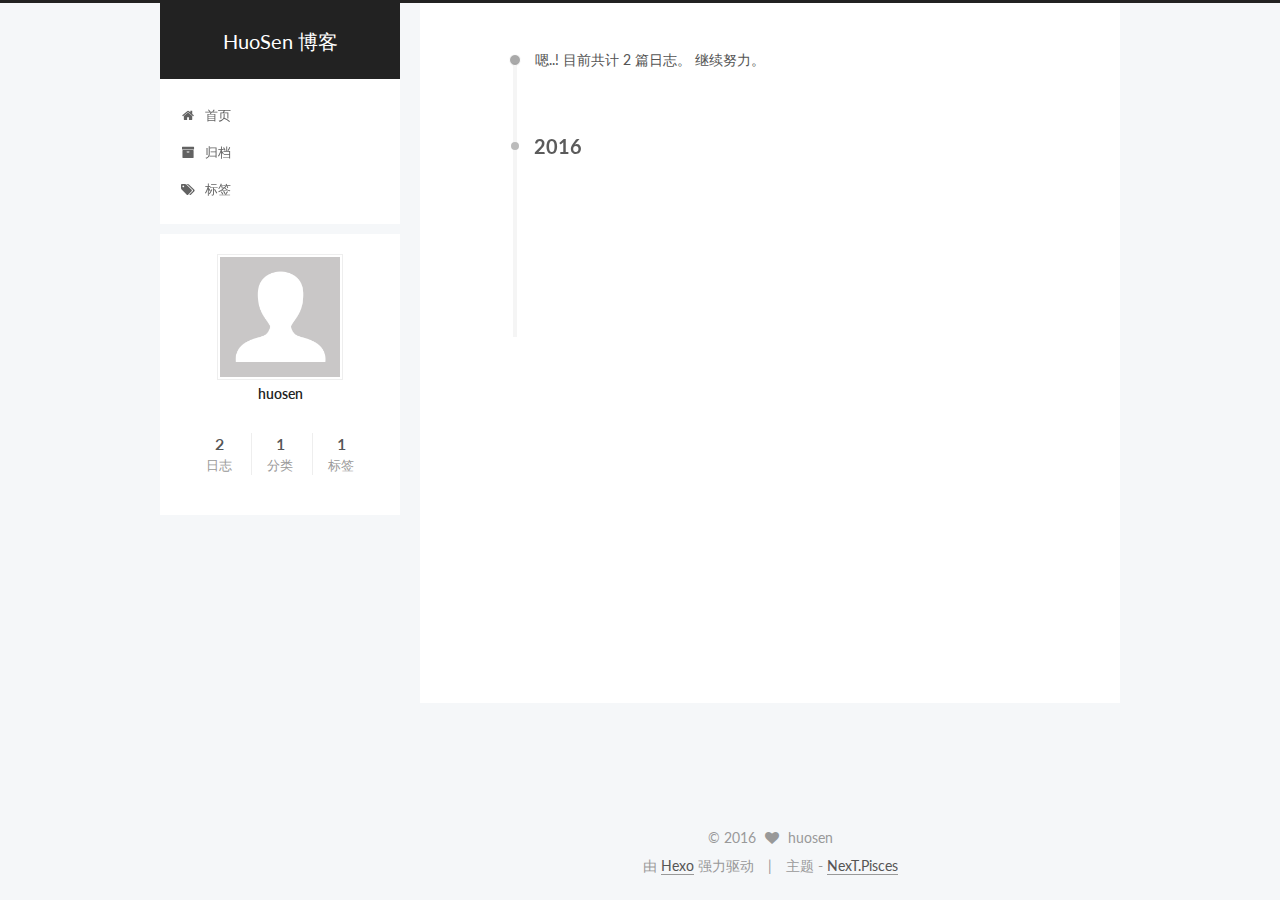
==== commit a681f0b5: "Site updated: 2016-07-20 22:26:42" ====
--- a/archives/index.html
+++ b/archives/index.html
@@ -220,7 +220,7 @@
       
         
       
-      嗯..! 目前共计 1 篇日志。 继续努力。
+      嗯..! 目前共计 2 篇日志。 继续努力。
     </span>
 
     
@@ -234,6 +234,43 @@
         <div class="collection-title">
           <h2 class="archive-year motion-element" id="archive-year-2016">2016</h2>
         </div>
+      
+      
+
+      
+
+  <article class="post post-type-normal" itemscope itemtype="http://schema.org/Article">
+    <header class="post-header">
+
+      <h1 class="post-title">
+        
+            <a class="post-title-link" href="/2016/07/20/JDK-环境变量/" itemprop="url">
+              
+                <span itemprop="name">JDK 环境变量</span>
+              
+            </a>
+        
+      </h1>
+
+      <div class="post-meta">
+        <time class="post-time" itemprop="dateCreated"
+              datetime="2016-07-20T22:06:44+08:00"
+              content="2016-07-20" >
+          07-20
+        </time>
+      </div>
+
+    </header>
+  </article>
+
+
+
+    
+
+      
+      
+      
+
       
       
 
@@ -309,13 +346,27 @@
         <nav class="site-state motion-element">
           <div class="site-state-item site-state-posts">
             <a href="/archives">
-              <span class="site-state-item-count">1</span>
+              <span class="site-state-item-count">2</span>
               <span class="site-state-item-name">日志</span>
             </a>
           </div>
 
           
-
+            <div class="site-state-item site-state-categories">
+              
+                <span class="site-state-item-count">1</span>
+                <span class="site-state-item-name">分类</span>
+              
+            </div>
+          
+
+          
+            <div class="site-state-item site-state-tags">
+              <a href="/tags">
+                <span class="site-state-item-count">1</span>
+                <span class="site-state-item-name">标签</span>
+              </a>
+            </div>
           
 
         </nav>
--- a/css/main.css
+++ b/css/main.css
@@ -1549,7 +1549,7 @@
   width: 4px;
   height: 4px;
   border-radius: 50%;
-  background: #2011af;
+  background: #c72ba3;
 }
 .links-of-blogroll {
   font-size: 13px;
